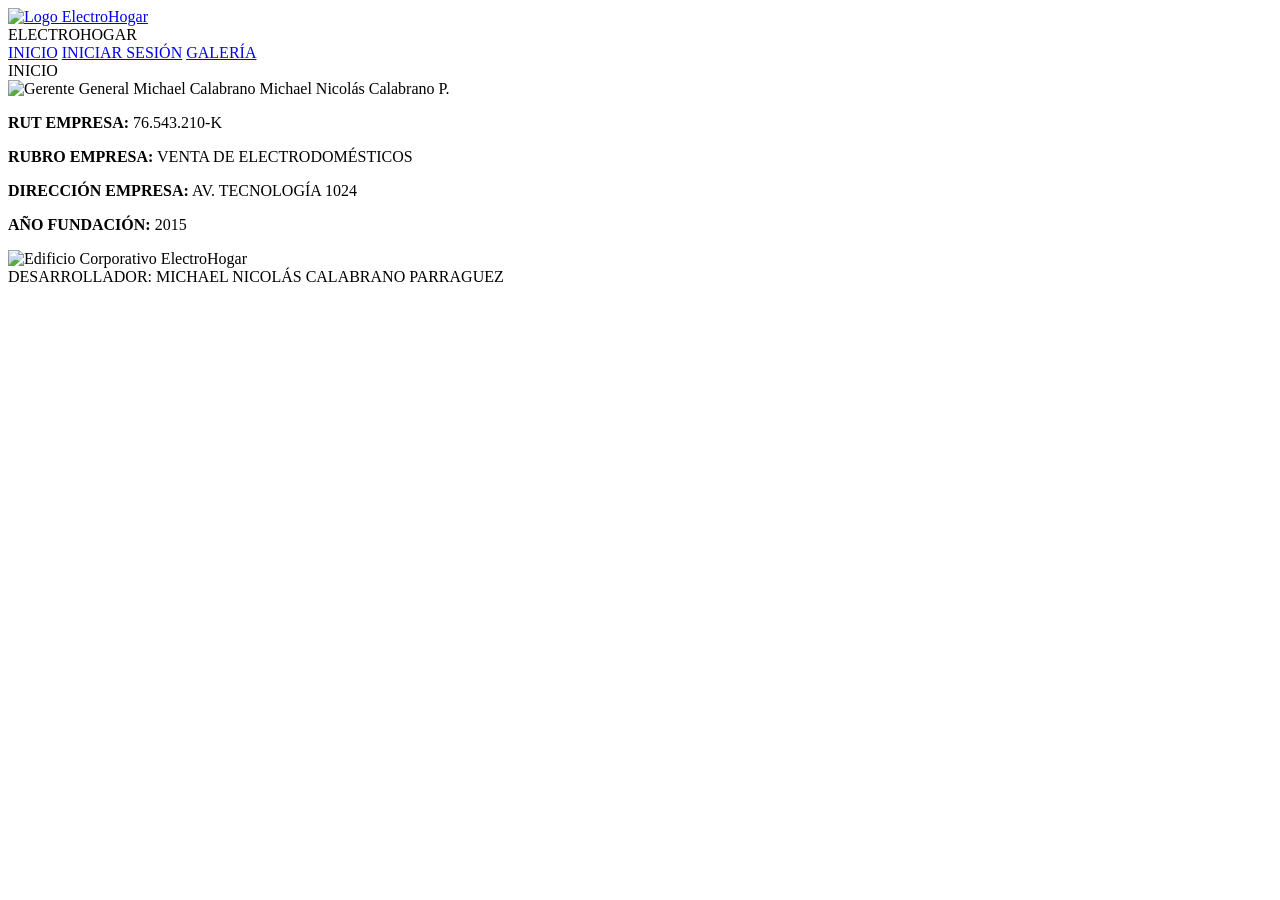
==== index.html @ c8bb2422 "Estructura inicial del sitio y páginas HTML" ====
<!DOCTYPE html>
<html lang="es">
<head>
    <meta charset="UTF-8">
    <meta name="viewport" content="width=device-width, initial-scale=1.0">
    <title>ElectroHogar - Inicio</title>
    <link rel="stylesheet" href="style.css">
</head>
<body>
    <div class="container">
        
        <header>
            <a href="index.html" class="logo-box">
                <img src="img/Logo.png" alt="Logo ElectroHogar">
            </a>
            <div class="empresa-nombre">ELECTROHOGAR</div>
            <nav>
                <a href="index.html">INICIO</a>
                <a href="login.html">INICIAR SESIÓN</a>
                <a href="galeria.html">GALERÍA</a>
            </nav>
        </header>

        <main>
            <div class="banner">
                INICIO
            </div>

            <section class="info-section">
                
                <div class="gerente-box">
                    <img src="img/Gerente.png" alt="Gerente General Michael Calabrano">
                    <span class="nombre-gerente">Michael Nicolás Calabrano P.</span>
                </div>

                <div class="datos-box">
                    <p><strong>RUT EMPRESA:</strong> 76.543.210-K</p>
                    <p><strong>RUBRO EMPRESA:</strong> VENTA DE ELECTRODOMÉSTICOS</p>
                    <p><strong>DIRECCIÓN EMPRESA:</strong> AV. TECNOLOGÍA 1024</p>
                    <p><strong>AÑO FUNDACIÓN:</strong> 2015</p>
                </div>
            </section>

            <section class="edificio-box">
                <img src="img/Edificio.png" alt="Edificio Corporativo ElectroHogar">
            </section>
        </main>

        <footer>
            DESARROLLADOR: MICHAEL NICOLÁS CALABRANO PARRAGUEZ
        </footer>

    </div> </body>
</html>
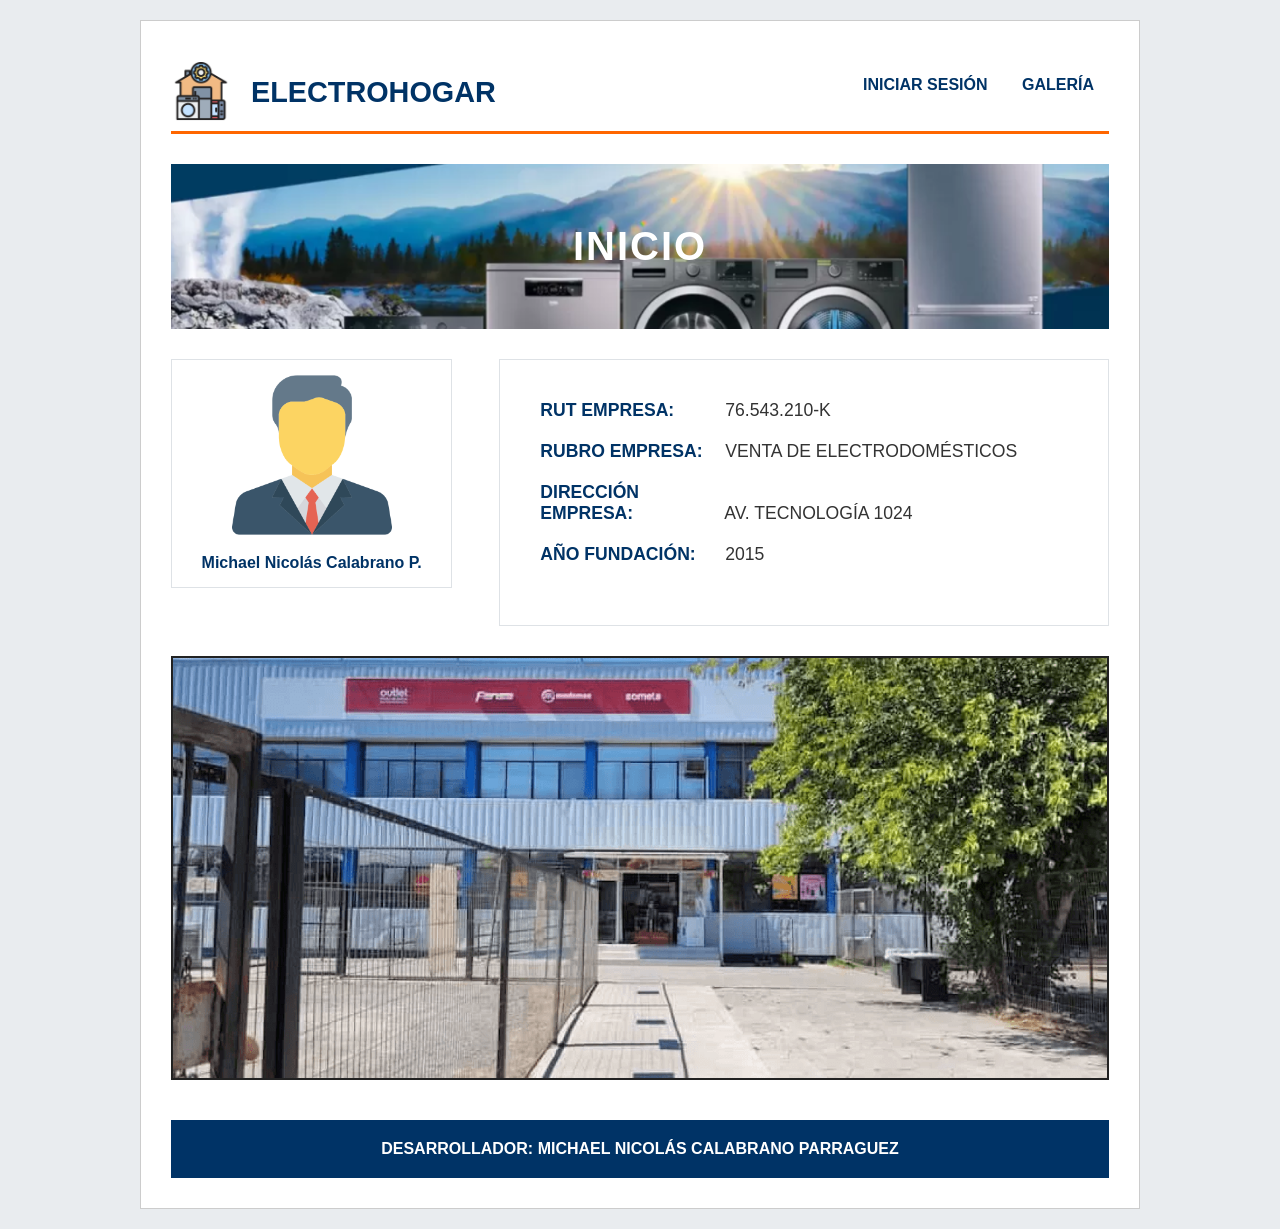
==== commit f7713be6: "Versión final corregida y ajustada a rúbrica" ====
--- a/index.html
+++ b/index.html
@@ -15,24 +15,19 @@
             </a>
             <div class="empresa-nombre">ELECTROHOGAR</div>
             <nav>
-                <a href="index.html">INICIO</a>
                 <a href="login.html">INICIAR SESIÓN</a>
                 <a href="galeria.html">GALERÍA</a>
             </nav>
         </header>
-
         <main>
             <div class="banner">
                 INICIO
             </div>
-
             <section class="info-section">
-                
                 <div class="gerente-box">
                     <img src="img/Gerente.png" alt="Gerente General Michael Calabrano">
                     <span class="nombre-gerente">Michael Nicolás Calabrano P.</span>
                 </div>
-
                 <div class="datos-box">
                     <p><strong>RUT EMPRESA:</strong> 76.543.210-K</p>
                     <p><strong>RUBRO EMPRESA:</strong> VENTA DE ELECTRODOMÉSTICOS</p>
@@ -40,15 +35,13 @@
                     <p><strong>AÑO FUNDACIÓN:</strong> 2015</p>
                 </div>
             </section>
-
             <section class="edificio-box">
                 <img src="img/Edificio.png" alt="Edificio Corporativo ElectroHogar">
             </section>
         </main>
-
         <footer>
             DESARROLLADOR: MICHAEL NICOLÁS CALABRANO PARRAGUEZ
         </footer>
-
-    </div> </body>
+    </div> 
+</body>
 </html>
--- a/style.css
+++ b/style.css
@@ -0,0 +1,277 @@
+/* ============ 1. ESTILOS GLOBALES ================= */
+* {
+    margin: 0;
+    padding: 0;
+    box-sizing: border-box; /* Permite calcular bien los anchos */
+    font-family: 'Segoe UI', Tahoma, Geneva, Verdana, sans-serif;
+}
+
+body {
+    background-color: #e9ecef;
+    color: #333;
+    padding: 20px;
+}
+
+.container {
+    max-width: 1000px; /* Cambiamos width por max-width */
+    width: 95%; /* La goma elástica */
+    margin: 0 auto;
+    background-color: #ffffff;
+    padding: 30px;
+    border: 1px solid #cccccc;
+}
+
+img {
+    max-width: 100%;
+    height: auto;
+}
+
+/* ============= 2. COMPONENTES COMPARTIDOS =============== */
+header {
+    padding: 10px 0;
+    border-bottom: 3px solid #ff6600;
+    margin-bottom: 30px;
+    overflow: hidden; /* Secreto para que los float no rompan el header */
+}
+
+.logo-box {
+    float: left; /* Alineado a la izquierda al estilo clásico */
+    display: block;
+}
+
+.logo-box img {
+    height: 60px;
+    width: auto;
+    display: block;
+}
+
+.empresa-nombre {
+    float: left;
+    font-weight: bold;
+    font-size: 1.8rem;
+    color: #003366;
+    margin-left: 20px;
+    padding-top: 15px; /* Para que quede a la altura del logo */
+}
+
+nav {
+    float: right; /* Menú a la derecha */
+    padding-top: 15px;
+}
+
+nav a {
+    color: #003366;
+    text-decoration: none;
+    font-weight: bold;
+    padding: 10px 15px;
+}
+
+nav a:hover {
+    background-color: #ff6600;
+    color: white;
+}
+
+.banner {
+    background-image: url('img/Catalogo.png');
+    background-color: #003366; /* Color de fondo por si la imagen no carga */
+    background-size: cover;
+    background-position: center;
+    color: white;
+    text-align: center;
+    padding: 60px 20px;
+    font-size: 2.5rem;
+    font-weight: bold;
+    margin-bottom: 30px;
+    letter-spacing: 2px;
+}
+
+footer {
+    background-color: #003366;
+    color: white;
+    text-align: center;
+    padding: 20px;
+    font-weight: bold;
+    margin-top: 40px;
+    clear: both; /* Asegura que el footer siempre quede abajo de todo */
+}
+
+/* ============== 3. PÁGINA DE INICIO ==================== */
+.info-section {
+    margin-bottom: 30px;
+    overflow: hidden; /* Limpia los floats internos */
+}
+
+.gerente-box {
+    float: left;
+    width: 30%;
+    background-color: #ffffff;
+    border: 1px solid #dee2e6; /* Borde recto */
+    text-align: center;
+    padding: 15px;
+}
+
+.gerente-box img {
+    width: 100%;
+    max-width: 160px;
+    margin-bottom: 15px;
+}
+
+.nombre-gerente {
+    display: block;
+    font-weight: bold;
+    color: #003366;
+    font-size: 1rem;
+}
+
+.datos-box {
+    float: right;
+    width: 65%;
+    background-color: #ffffff;
+    border: 1px solid #dee2e6; /* Borde recto */
+    padding: 40px;
+}
+
+.datos-box p {
+    margin-bottom: 20px;
+    font-size: 1.1rem;
+}
+
+.datos-box p strong {
+    color: #003366;
+    display: inline-block;
+    width: 180px;
+}
+
+.edificio-box {
+    background-color: #f8f9fa;
+    border: 2px solid #222222; /* Borde recto */
+    margin-top: 20px;
+    overflow: hidden;
+}
+
+.edificio-box img {
+    width: 100%;
+    display: block;
+}
+
+/* ============== 4. PÁGINA DE INICIO DE SESIÓN =================== */
+.login-section {
+    padding: 60px 0;
+    background-color: #f4f7f6;
+    border: 1px solid #dee2e6;
+}
+
+.login-form {
+    background-color: #ffffff;
+    padding: 40px;
+    width: 450px;
+    margin: 0 auto; /* Centra la caja al medio */
+    border: 1px solid #cccccc; /* Borde recto clásico */
+    text-align: center;
+}
+
+.login-form h2 {
+    color: #003366;
+    margin-bottom: 35px;
+    font-size: 1.8rem;
+}
+
+.form-group {
+    margin-bottom: 20px;
+    text-align: left;
+}
+
+.form-group label {
+    display: block;
+    margin-bottom: 8px;
+    font-weight: bold;
+    color: #555;
+}
+
+.form-group input {
+    width: 100%;
+    padding: 12px;
+    border: 1px solid #ddd;
+    /* Sin curvas */
+}
+
+.btn-login {
+    width: 100%;
+    background-color: #003366;
+    color: white;
+    border: none;
+    padding: 15px;
+    font-size: 1.1rem;
+    font-weight: bold;
+    cursor: pointer;
+    margin-top: 10px;
+}
+
+.btn-login:hover {
+    background-color: #ff6600;
+}
+
+/* ============= 5. PÁGINA DE GALERÍA (ESTILO TABLA) ==================== */
+.tabla-galeria {
+    width: 100%;
+    border-collapse: separate;
+    border-spacing: 20px; /* Separación entre cuadros */
+}
+
+.tabla-galeria td {
+    background-color: #ffffff;
+    border: 1px solid #cccccc; /* Bordes totalmente rectos */
+    padding: 20px;
+    width: 33.33%; /* 3 columnas iguales */
+    vertical-align: top;
+}
+
+.producto-info {
+    overflow: hidden;
+    margin-bottom: 15px;
+    font-weight: bold;
+    color: #333;
+}
+
+.producto-nombre {
+    float: left;
+}
+
+.precio-tag {
+    float: right;
+    color: #ff6600;
+    font-size: 1.1rem;
+}
+
+.img-producto {
+    background-color: #f8f9fa;
+    text-align: center;
+    margin-bottom: 15px;
+    padding: 10px;
+    border: 1px solid #eeeeee; /* Borde interno recto */
+}
+
+.img-producto img {
+    max-width: 100%;
+    height: 150px; /* Fija la altura para que no se deforme */
+}
+
+.cantidad-group {
+    margin-bottom: 15px;
+    font-size: 0.9rem;
+    color: #555;
+}
+
+.cantidad-group input {
+    width: 50px;
+    padding: 4px;
+    border: 1px solid #ccc;
+    margin-left: 10px;
+}
+
+.desc-producto {
+    font-size: 0.8rem;
+    color: #777;
+    line-height: 1.5;
+}
+
